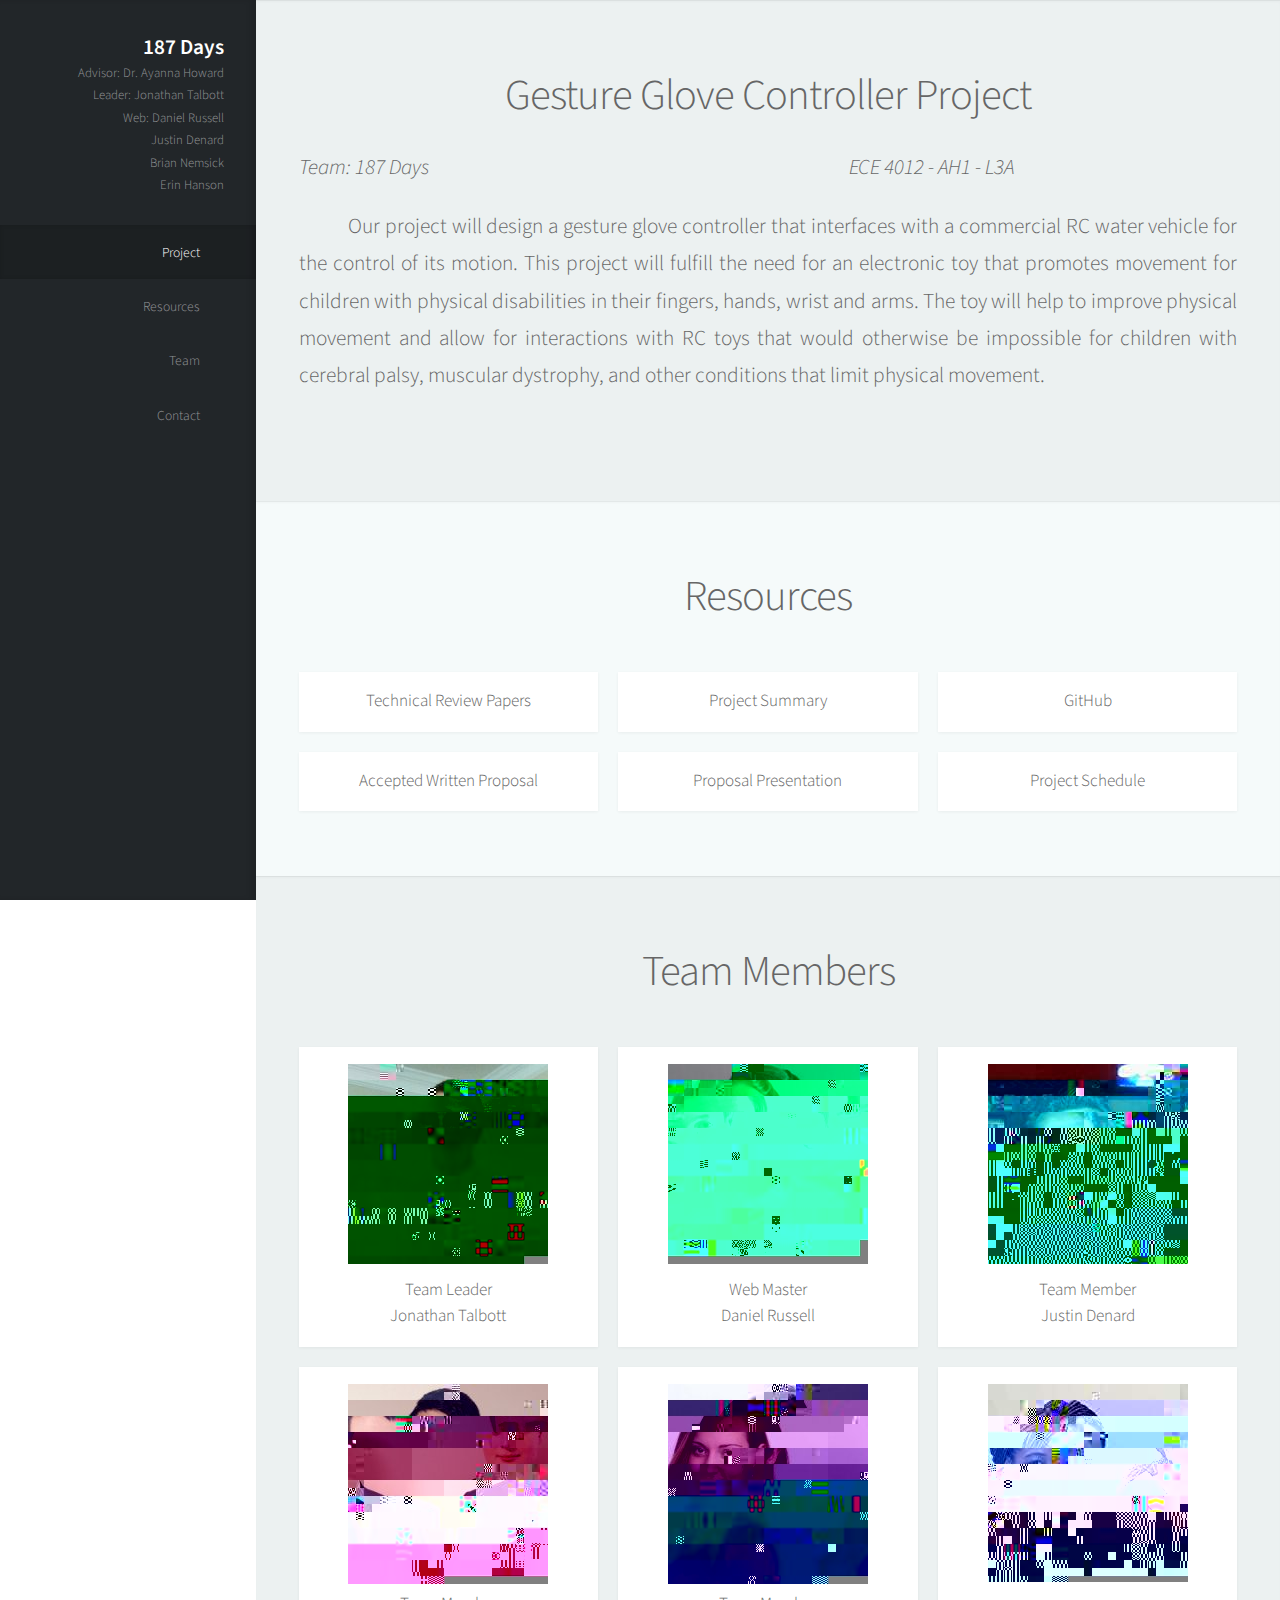
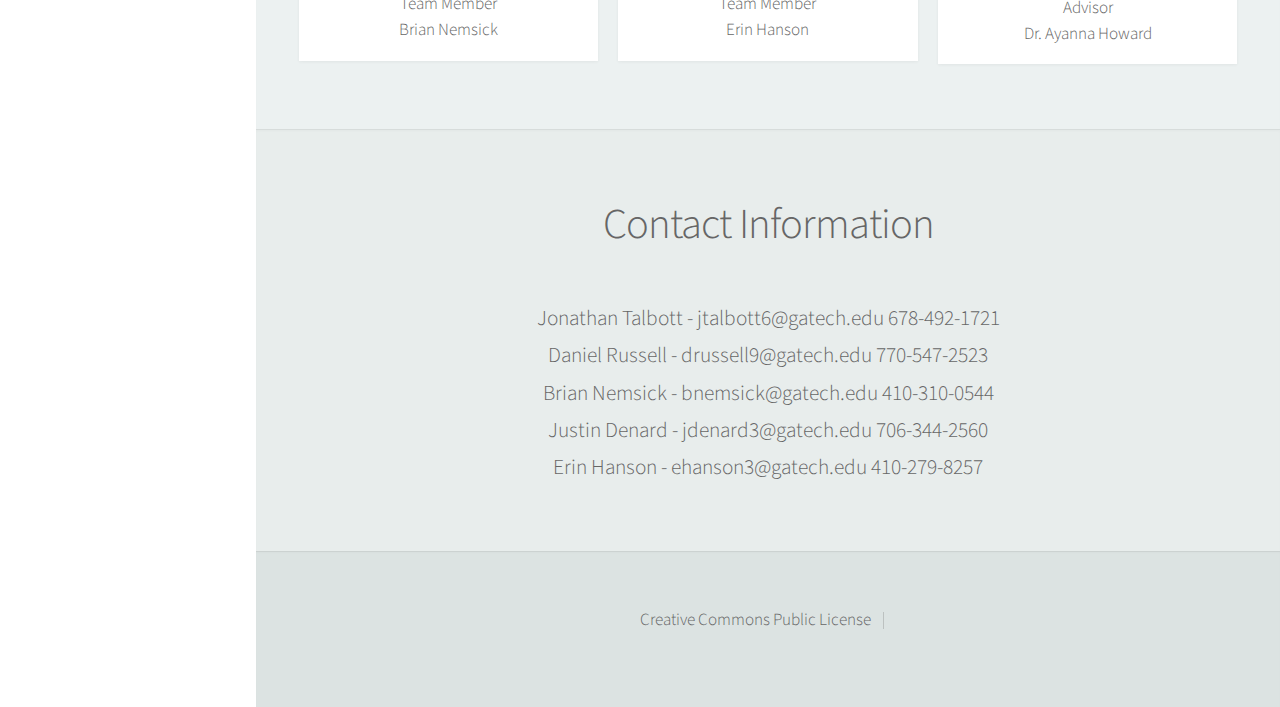
==== index.html @ 51debc7a "Actually added the website" ====
<!DOCTYPE HTML>
<!--
	Prologue by HTML5 UP
	html5up.net | @n33co
	Free for personal and commercial use under the CCA 3.0 license (html5up.net/license)
-->
<html>
	<head>
		<title>Gesture Glove Controller Project</title>
		<meta http-equiv="content-type" content="text/html; charset=utf-8" />
		<meta name="description" content="" />
		<meta name="keywords" content="" />
		<!--[if lte IE 8]><script src="css/ie/html5shiv.js"></script><![endif]-->
		<script src="js/jquery.min.js"></script>
		<script src="js/jquery.scrolly.min.js"></script>
		<script src="js/jquery.scrollzer.min.js"></script>
		<script src="js/skel.min.js"></script>
		<!--<script src="js/skel-layers.min.js"></script>-->
		<script src="js/init.js"></script>
		<noscript>
			<link rel="stylesheet" href="css/skel.css" />
			<link rel="stylesheet" href="css/style.css" />
			<link rel="stylesheet" href="css/style-wide.css" />
		</noscript>
		<!--[if lte IE 9]><link rel="stylesheet" href="css/ie/v9.css" /><![endif]-->
		<!--[if lte IE 8]><link rel="stylesheet" href="css/ie/v8.css" /><![endif]-->
	</head>
	<body>

		<!-- Header -->
			<div id="header" class="skel-layers-fixed">

			  <div class="top">

					<!-- Logo -->
			    <div id="logo">
				    <h1 id="title">187 Days</h1>
				    <p>Advisor: Dr. Ayanna Howard</p>
				    <p>Leader: Jonathan Talbott </p>				    
                    		    <p>Web: Daniel Russell</p>
				    <p>Justin Denard</p>
				    <p>Brian Nemsick</p>
				    <p>Erin Hanson </p>
				    
				    
				  </div>

					<!-- Nav -->
						<nav id="nav">
							<!--
							
								Prologue's nav expects links in one of two formats:
								
								1. Hash link (scrolls to a different section within the page)
								
								   <li><a href="#foobar" id="foobar-link" class="icon fa-whatever-icon-you-want skel-layers-ignoreHref"><span class="label">Foobar</span></a></li>

								2. Standard link (sends the user to another page/site)

								   <li><a href="http://foobar.tld" id="foobar-link" class="icon fa-whatever-icon-you-want"><span class="label">Foobar</span></a></li>
							
							-->

<!-- Here are the icons on the Left side of the webpage -->
							<ul>
							  <li><a href="#top" id="top-link" class="skel-layers-ignoreHref"><span class="icon fa-home">Project</span></a></li>
							  <li><a href="#portfolio" id="portfolio-link" class="skel-layers-ignoreHref"><span class="icon fa-th">Resources</span></a></li>
							  <li><a href="#about" id="about-link" class="skel-layers-ignoreHref"><span class="icon fa-user">Team</span></a></li>
							  <li><a href="#contact" id="contact-link" class="skel-layers-ignoreHref"><span class="icon fa-envelope">Contact</span></a></li>
							</ul>
						</nav>
						
				</div>
				

				
	</div>
			
			</div>

		<!-- Main -->
			<div id="main">

				<!-- Intro -->
			  
			  
			  <section id="top" class="three">
<div class="container">

						  <header>
						    <h2> Gesture Glove Controller Project</h2>
						    <p align="left"> <em>Team: 187 Days &nbsp; &nbsp; &nbsp; &nbsp; &nbsp; &nbsp; &nbsp; &nbsp; &nbsp; &nbsp; &nbsp; &nbsp; &nbsp; &nbsp; &nbsp; &nbsp; &nbsp; &nbsp; &nbsp; &nbsp; &nbsp; &nbsp; &nbsp; &nbsp; &nbsp; &nbsp; &nbsp; &nbsp; &nbsp; &nbsp; &nbsp; &nbsp; &nbsp; &nbsp; &nbsp; &nbsp; &nbsp; &nbsp; &nbsp; &nbsp; &nbsp; &nbsp; &nbsp; &nbsp; &nbsp; &nbsp; &nbsp; &nbsp; &nbsp; &nbsp; &nbsp; &nbsp; ECE 4012 - AH1 - L3A</em></p>
						    <p> </p>
<p align="justify"> &nbsp; &nbsp; &nbsp; &nbsp; &nbsp; Our project will design a gesture glove controller that interfaces with a commercial RC water vehicle for the control of its motion. This project will fulfill the need for an electronic toy that promotes movement for children with physical disabilities in their fingers, hands, wrist and arms. The toy will help to improve physical movement and allow for interactions with RC toys that would otherwise be impossible for children with cerebral palsy, muscular dystrophy, and other conditions that limit physical movement.<br>
						      </p>
</header>
							
							<footer> </footer>

						</div>
					</section>
					
				<!-- Portfolio -->
					<section id="portfolio" class="two">
						<div class="container">
					
							<header>
							  <h2>Resources</h2>
							</header>
<div class="row">
		  <div class="4u">
									<article class="item">
										<a href="#" class="image fit"></a>
										<header>
										  <h3><a href="https://drive.google.com/folderview?id=0B2PqvHDNSFezajJsU1FyUEF6bkk&amp;usp=sharing">Technical Review Papers</a></h3>
										</header>
		    </article>
									<article class="item">
										<a href="#" class="image fit"></a>
										<header>
										  <h3><a href="https://drive.google.com/file/d/0B2PqvHDNSFezZ1BGWVB3c1phbU0/view?usp=sharing">Accepted Written Proposal</a></h3>
										</header>
		    </article>
		</div>
        
								<div class="4u">
									<article class="item">
										<a href="#" class="image fit"></a>
										<header>
										  <h3><a href="https://drive.google.com/file/d/0B2PqvHDNSFezSDZMYTlJRGhYQVk/view?usp=sharing">Project Summary</a></h3>
										</header>
								  </article>
									<article class="item">
										<a href="#" class="image fit"></a>
										<header>
										  <h3><a href="https://drive.google.com/file/d/0B2PqvHDNSFezbE8xNEFhc2JlQVk/view?usp=sharing">Proposal Presentation</a></h3>
										</header>
								  </article>
		</div>
								<div class="4u">
									<article class="item">
										<a href="#" class="image fit"></a>
										<header>
										  <h3><a href="https://github.com/jt1841/ggc">GitHub</a></h3>
										</header>
								  </article>
									<article class="item">
										<a href="#" class="image fit"></a>
										<header>
										  <h3><a href="https://drive.google.com/file/d/0B2PqvHDNSFezNlEzVVpUY0dGNVU/view?usp=sharing">Project Schedule</a></h3>
										</header>
								  </article>
		</div>
						  </div>

					  </div>
			  </section>

				<!-- About Me -->
					<section id="about" class="three">
						<div class="container">

							<header>
							  <h2>Team Members</h2>
							</header>
							



		<!-- Team Member Introductions are done here. Here are the pictures.-->

<div class="row">
		  <div class="4u">
									<article class="item">
										<a href="#" class="image fit"></a>
										<header>
										  <img src="images/Jonathan.jpg" width="200" height="200" alt=""/>
										  <h3>Team Leader</h3>
										  <h3>Jonathan Talbott</h3>
										</header>
		    </article>
									<article class="item">
										<a href="#" class="image fit"></a>
										<header>
										  <h3><img src="images/brian.jpg" width="200" height="200" alt=""/></h3>
										<h3>Team Member</h3>  
										<h3>Brian Nemsick</h3>
										  
										</header>
		    </article>
		</div>
								<div class="4u">
								  <article class="item">
										<a href="#" class="image fit"></a>
										<header>
										  <img src="images/daniel.jpg" width="200" height="200" alt=""/>
										  <h3>Web Master</h3>
										  <h3>Daniel Russell</h3>
										</header>
								  </article>
									<article class="item">
										<a href="#" class="image fit"></a>
										<header>
										  <h3><img src="images/Erin.jpg" width="200" height="200"></h3>
										<h3> Team Member</H3>  
										<h3>Erin Hanson</h3>
										</header>
								  </article>
		</div>
								<div class="4u">
								  <article class="item">
										<a href="#" class="image fit"></a>
										<header>
										  <img src="images/Justin.jpg" width="200" height="200"/>
										<h3> Team Member</H3> 
										 <h3>Justin Denard </h3>
										</header>
								  
								</article>
									<article class="item">
										<a href="#" class="image fit"></a>
										<header>
   										<img src="images/howard.jpg" width="200" height="198" />
										<h3><a href="https://drive.google.com/file/d/0B2PqvHDNSFezNlEzVVpUY0dGNVU/view?usp=sharing">Advisor</a></h3>
										<h3><a href="https://drive.google.com/file/d/0B2PqvHDNSFezNlEzVVpUY0dGNVU/view?usp=sharing">Dr.  Ayanna Howard</a></h3>
									  </header>
								  </article>
		</div>
						  </div>










					  </div>
					</section>
			
				<!-- Contact -->
					<section id="contact" class="four">
						<div class="container">

							<header>
							  <h2>Contact Information</h2>
							</header>
							<p>Jonathan Talbott - jtalbott6@gatech.edu 678-492-1721 
							<br>Daniel Russell - drussell9@gatech.edu 770-547-2523</br>
							Brian Nemsick - bnemsick@gatech.edu 410-310-0544
							<br>Justin Denard - jdenard3@gatech.edu 706-344-2560</br>
							Erin Hanson - ehanson3@gatech.edu 410-279-8257
                            </p>
						</div>
					</section>
			
	</div>

		<!-- Footer -->
			<div id="footer">
				
				<!-- Copyright -->
					<ul class="copyright">
					  <li>Creative Commons Public License</li>
					  <li>&nbsp;</li>
					</ul>
				
			</div>

	</body>
</html>
---- css/skel.css ----
/* Resets (http://meyerweb.com/eric/tools/css/reset/ | v2.0 | 20110126 | License: none (public domain)) */

	html,body,div,span,applet,object,iframe,h1,h2,h3,h4,h5,h6,p,blockquote,pre,a,abbr,acronym,address,big,cite,code,del,dfn,em,img,ins,kbd,q,s,samp,small,strike,strong,sub,sup,tt,var,b,u,i,center,dl,dt,dd,ol,ul,li,fieldset,form,label,legend,table,caption,tbody,tfoot,thead,tr,th,td,article,aside,canvas,details,embed,figure,figcaption,footer,header,hgroup,menu,nav,output,ruby,section,summary,time,mark,audio,video{margin:0;padding:0;border:0;font-size:100%;font:inherit;vertical-align:baseline;}article,aside,details,figcaption,figure,footer,header,hgroup,menu,nav,section{display:block;}body{line-height:1;}ol,ul{list-style:none;}blockquote,q{quotes:none;}blockquote:before,blockquote:after,q:before,q:after{content:'';content:none;}table{border-collapse:collapse;border-spacing:0;}body{-webkit-text-size-adjust:none}

/* Box Model */

	*, *:before, *:after {
		-moz-box-sizing: border-box;
		-webkit-box-sizing: border-box;
		box-sizing: border-box;
	}

/* Container */

	.container {
		margin-left: auto;
		margin-right: auto;

		/* width: (containers) */
		width: 1200px;
	}

	/* Modifiers */

		/* 125% */
			.container.\31 25\25 {
				width: 100%;

				/* max-width: (containers * 1.25) */
				max-width: 1500px;

				/* min-width: (containers) */
				min-width: 1200px;
			}

		/* 75% */
			.container.\37 5\25 {

				/* width: (containers * 0.75) */
				width: 900px;

			}

		/* 50% */
			.container.\35 0\25 {

				/* width: (containers * 0.50) */
				width: 600px;

			}

		/* 25% */
			.container.\32 5\25 {

				/* width: (containers * 0.25) */
				width: 300px;

			}

/* Grid */

	.row {
		border-bottom: solid 1px transparent;
	}

	.row > * {
		float: left;
	}

	.row:after, .row:before {
		content: '';
		display: block;
		clear: both;
		height: 0;
	}

	.row.uniform > * > :first-child {
		margin-top: 0;
	}

	.row.uniform > * > :last-child {
		margin-bottom: 0;
	}

	/* Gutters */

		/* Normal */

			.row > * {
				/* padding: (gutters.horizontal) 0 0 (gutters.vertical) */
				padding: 40px 0 0 40px;
			}

			.row {
				/* margin: -(gutters.horizontal) 0 -1px -(gutters.vertical) */
				margin: -40px 0 -1px -40px;
			}

			.row.uniform > * {
				/* padding: (gutters.vertical) 0 0 (gutters.vertical) */
				padding: 40px 0 0 40px;
			}

			.row.uniform {
				/* margin: -(gutters.vertical) 0 -1px -(gutters.vertical) */
				margin: -40px 0 -1px -40px;
			}

		/* 200% */

			.row.\32 00\25 > * {
				/* padding: (gutters.horizontal) 0 0 (gutters.vertical) */
				padding: 80px 0 0 80px;
			}

			.row.\32 00\25 {
				/* margin: -(gutters.horizontal) 0 -1px -(gutters.vertical) */
				margin: -80px 0 -1px -80px;
			}

			.row.uniform.\32 00\25 > * {
				/* padding: (gutters.vertical) 0 0 (gutters.vertical) */
				padding: 80px 0 0 80px;
			}

			.row.uniform.\32 00\25 {
				/* margin: -(gutters.vertical) 0 -1px -(gutters.vertical) */
				margin: -80px 0 -1px -80px;
			}

		/* 150% */

			.row.\31 50\25 > * {
				/* padding: (gutters.horizontal) 0 0 (gutters.vertical) */
				padding: 60px 0 0 60px;
			}

			.row.\31 50\25 {
				/* margin: -(gutters.horizontal) 0 -1px -(gutters.vertical) */
				margin: -60px 0 -1px -60px;
			}

			.row.uniform.\31 50\25 > * {
				/* padding: (gutters.vertical) 0 0 (gutters.vertical) */
				padding: 60px 0 0 60px;
			}

			.row.uniform.\31 50\25 {
				/* margin: -(gutters.vertical) 0 -1px -(gutters.vertical) */
				margin: -60px 0 -1px -60px;
			}

		/* 50% */

			.row.\35 0\25 > * {
				/* padding: (gutters.horizontal) 0 0 (gutters.vertical) */
				padding: 20px 0 0 20px;
			}

			.row.\35 0\25 {
				/* margin: -(gutters.horizontal) 0 -1px -(gutters.vertical) */
				margin: -20px 0 -1px -20px;
			}

			.row.uniform.\35 0\25 > * {
				/* padding: (gutters.vertical) 0 0 (gutters.vertical) */
				padding: 20px 0 0 20px;
			}

			.row.uniform.\35 0\25 {
				/* margin: -(gutters.vertical) 0 -1px -(gutters.vertical) */
				margin: -20px 0 -1px -20px;
			}

		/* 25% */

			.row.\32 5\25 > * {
				/* padding: (gutters.horizontal) 0 0 (gutters.vertical) */
				padding: 10px 0 0 10px;
			}

			.row.\32 5\25 {
				/* margin: -(gutters.horizontal) 0 -1px -(gutters.vertical) */
				margin: -10px 0 -1px -10px;
			}

			.row.uniform.\32 5\25 > * {
				/* padding: (gutters.vertical) 0 0 (gutters.vertical) */
				padding: 10px 0 0 10px;
			}

			.row.uniform.\32 5\25 {
				/* margin: -(gutters.vertical) 0 -1px -(gutters.vertical) */
				margin: -10px 0 -1px -10px;
			}

		/* 0% */

			.row.\30 \25 > * {
				padding: 0;
			}

			.row.\30 \25 {
				margin: 0 0 -1px 0;
			}

	/* Cells */

		.\31 2u, .\31 2u\24 { width: 100%; clear: none; margin-left: 0; }
		.\31 1u, .\31 1u\24 { width: 91.6666666667%; clear: none; margin-left: 0; }
		.\31 0u, .\31 0u\24 { width: 83.3333333333%; clear: none; margin-left: 0; }
		.\39 u, .\39 u\24 { width: 75%; clear: none; margin-left: 0; }
		.\38 u, .\38 u\24 { width: 66.6666666667%; clear: none; margin-left: 0; }
		.\37 u, .\37 u\24 { width: 58.3333333333%; clear: none; margin-left: 0; }
		.\36 u, .\36 u\24 { width: 50%; clear: none; margin-left: 0; }
		.\35 u, .\35 u\24 { width: 41.6666666667%; clear: none; margin-left: 0; }
		.\34 u, .\34 u\24 { width: 33.3333333333%; clear: none; margin-left: 0; }
		.\33 u, .\33 u\24 { width: 25%; clear: none; margin-left: 0; }
		.\32 u, .\32 u\24 { width: 16.6666666667%; clear: none; margin-left: 0; }
		.\31 u, .\31 u\24 { width: 8.3333333333%; clear: none; margin-left: 0; }

		.\31 2u\24 + *,
		.\31 1u\24 + *,
		.\31 0u\24 + *,
		.\39 u\24 + *,
		.\38 u\24 + *,
		.\37 u\24 + *,
		.\36 u\24 + *,
		.\35 u\24 + *,
		.\34 u\24 + *,
		.\33 u\24 + *,
		.\32 u\24 + *,
		.\31 u\24 + * {
			clear: left;
		}

		.\-11u { margin-left: 91.6666666667% }
		.\-10u { margin-left: 83.3333333333% }
		.\-9u { margin-left: 75% }
		.\-8u { margin-left: 66.6666666667% }
		.\-7u { margin-left: 58.3333333333% }
		.\-6u { margin-left: 50% }
		.\-5u { margin-left: 41.6666666667% }
		.\-4u { margin-left: 33.3333333333% }
		.\-3u { margin-left: 25% }
		.\-2u { margin-left: 16.6666666667% }
		.\-1u { margin-left: 8.3333333333% }
---- css/style.css ----
@charset 'UTF-8';
@import url("font-awesome.min.css");
@import url("http://fonts.googleapis.com/css?family=Source+Sans+Pro:300,300italic,400,600");

/*
	Prologue by HTML5 UP
	html5up.net | @n33co
	Free for personal and commercial use under the CCA 3.0 license (html5up.net/license)
*/

/*********************************************************************************/
/* Basic                                                                         */
/*********************************************************************************/

	body
	{
		background: #fff;
	}

		body.is-loading *
		{
			-moz-transition: none !important;
			-webkit-transition: none !important;
			-o-transition: none !important;
			-ms-transition: none !important;
			transition: none !important;
			-moz-animation: none !important;
			-webkit-animation: none !important;
			-o-animation: none !important;
			-ms-animation: none !important;
			animation: none !important;
		}

	body,input,textarea,select
	{
		font-family: 'Source Sans Pro', sans-serif;
		font-size: 19pt;
		font-weight: 300;
		line-height: 1.75em;
		color: #666;
	}

	h1,h2,h3,h4,h5,h6
	{
		font-weight: 300;
		color: #666;
		line-height: 1.5em;
	}
	
		h1 a, h2 a, h3 a, h4 a, h5 a, h6 a
		{
			color: inherit;
			text-decoration: none;
		}

		h1 strong, h2 strong, h3 strong, h4 strong, h5 strong, h6 strong
		{
			color: #333;
		}
		
		h2
		{
			font-size: 2em;
			letter-spacing: -1px;
		}
		
			h2.alt
			{
				color: #666;
			}
			
			h2.alt strong
			{
				color: #666;
			}

		h3
		{
			font-size: 1.5em;
		}

	header
	{
		margin: 0 0 2em 0;
	}

		header > p
		{
			margin: 1em 0 0 0;
		}

	footer
	{
		margin: 2em 0 0 0;
	}

	strong, b
	{
		font-weight: 300;
		color: #666;
	}
	
	em, i
	{
		font-style: italic;
	}

	a
	{
		text-decoration: none;
		color: inherit;
		-moz-transition: color 0.35s ease-in-out, border-bottom-color 0.35s ease-in-out;
		-webkit-transition: color 0.35s ease-in-out, border-bottom-color 0.35s ease-in-out;
		-o-transition: color 0.35s ease-in-out, border-bottom-color 0.35s ease-in-out;
		-ms-transition: color 0.35s ease-in-out, border-bottom-color 0.35s ease-in-out;
		transition: color 0.35s ease-in-out, border-bottom-color 0.35s ease-in-out;
		outline: 0;
	}

		a:hover
		{
			color: #000000;
		}

	sub
	{
		position: relative;
		top: 0.5em;
		font-size: 0.8em;
	}
	
	sup
	{
		position: relative;
		top: -0.5em;
		font-size: 0.8em;
	}
	
	hr
	{
		border: 0;
		border-top: solid 1px #ddd;
	}
	
	blockquote
	{
		border-left: solid 0.5em #ddd;
		padding: 1em 0 1em 2em;
		font-style: italic;
	}
	
	p, ul, ol, dl, table
	{
		margin-bottom: 2em;
	}

	br.clear
	{
		clear: both;
	}

	/* Sections/Article */
	
		section,
		article
		{
			margin-bottom: 3em;
		}
		
			section > :last-child,
			article > :last-child,
			section > .container > :last-child,
			article > .container > :last-child
			{
				margin-bottom: 0;
			}

			section:last-child,
			article:last-child
			{
				margin-bottom: 0;
			}

			.row > section,
			.row > article
			{
				margin-bottom: 0;
			}

	/* Image */

		.image
		{
			display: inline-block;
			border: 0;
		}
		
			.image img
			{
				display: block;
				width: 100%;
			}
			
			.image.avatar48
			{
				width: 48px;
				height: 48px;
				background: #f00;
			}
			
				.image.avatar48 img
				{
					width: 48px;
					height: 48px;
				}

			.image.fit
			{
				display: block;
				width: 100%;
			}
			
			.image.featured
			{
				display: block;
				width: 100%;
				margin: 0 0 2em 0;
			}
			
			.image.left
			{
				float: left;
				margin: 0 2em 2em 0;
			}
			
			.image.centered
			{
				display: block;
				margin: 0 0 2em 0;
			}

				.image.centered img
				{
					margin: 0 auto;
					width: auto;
				}

	/* List */

		ul
		{
		}

			ul.default
			{
				list-style: disc;
				padding-left: 1em;
			}
			
				ul.default li
				{
					padding-left: 0.5em;
				}		

			ul.icons
			{
				cursor: default;
			}	
			
				ul.icons li
				{
					display: inline-block;
				}
				
					ul.icons a
					{
						display: inline-block;
						width: 2em;
						height: 2em;
						line-height: 2em;
						text-align: center;
						border: 0;
					}

		ol
		{
		}
		
			ol.default
			{
				list-style: decimal;
				padding-left: 1.25em;
			}

				ol.default li
				{
					padding-left: 0.25em;
				}

	/* Form */

		form
		{
		}
		
			form label
			{
				display: block;
				text-align: left;
				margin-bottom: 0.5em;
			}
		
			form input[type="text"],
			form input[type="email"],
			form input[type="password"],
			form select,
			form textarea
			{
				position: relative;
				-webkit-appearance: none;
				display: block;
				border: 0;
				outline: 0;
				background: #fff;
				background: rgba(255,255,255,0.75);
				width: 100%;
				border-radius: 0.35em;
				padding: 0.75em 1em 0.75em 1em;
				box-shadow: inset 0 0.1em 0.1em 0 rgba(0,0,0,0.05);
				border: solid 1px rgba(0,0,0,0.15);
				-moz-transition: all 0.35s ease-in-out;
				-webkit-transition: all 0.35s ease-in-out;
				-o-transition: all 0.35s ease-in-out;
				-ms-transition: all 0.35s ease-in-out;
				transition: all 0.35s ease-in-out;
			}

				form input[type="text"],
				form input[type="email"],
				form input[type="password"],
				form select
				{
					line-height: 1.25em;
				}

				form input[type="text"]:focus,
				form input[type="email"]:focus,
				form input[type="password"]:focus,
				form select:focus,
				form textarea:focus
				{
					box-shadow: 0 0 2px 1px #8ebebc;
					background: #fff;
				}
				
				form textarea
				{
					min-height: 14em;
				}

				form .formerize-placeholder
				{
					color: #555 !important;
				}

				form ::-webkit-input-placeholder
				{
					color: #555 !important;
				}

				form :-moz-placeholder
				{
					color: #555 !important;
				}

				form ::-moz-placeholder
				{
					color: #555 !important;
				}

				form :-ms-input-placeholder
				{
					color: #555 !important;
				}

				form ::-moz-focus-inner
				{
					border: 0;
				}
			
	/* Table */
	
		table
		{
			width: 100%;
		}
		
			table.default
			{
				width: 100%;
				text-align: left;
			}
			
				table.default tbody tr:nth-child(2n+2)
				{
					background: #f4f4f4;
				}
				
				table.default td
				{
					padding: 0.5em 1em 0.5em 1em;
				}
				
				table.default th
				{
					text-align: left;
					padding: 0.5em 1em 0.5em 1em;
					color: #fff;
					background: #222729 url('images/overlay.png');
				}
			
				table.default thead
				{
					background: #444;
					color: #fff;
				}
				
				table.default tfoot
				{
					background: #eee;
				}
				
				table.default tbody
				{
				}

	/* Button */
		
		input[type="button"],
		input[type="submit"],
		input[type="reset"],
		.button
		{
			position: relative;
			display: inline-block;
			border-radius: 0.35em;
			color: #fff !important;
			text-decoration: none;
			padding: 0.75em 2.5em 0.75em 2.5em;
			background-color: #8ebebc;
			border: 0;
			cursor: pointer;
			background-image: -moz-linear-gradient(top, rgba(0,0,0,0), rgba(0,0,0,0.15)), url('images/overlay.png');
			background-image: -webkit-linear-gradient(top, rgba(0,0,0,0), rgba(0,0,0,0.15)), url('images/overlay.png');
			background-image: -o-linear-gradient(top, rgba(0,0,0,0), rgba(0,0,0,0.15)), url('images/overlay.png');
			background-image: -ms-linear-gradient(top, rgba(0,0,0,0), rgba(0,0,0,0.15)), url('images/overlay.png');
			background-image: linear-gradient(top, rgba(0,0,0,0), rgba(0,0,0,0.15)), url('images/overlay.png');			
			-moz-transition: background-color 0.35s ease-in-out;
			-webkit-transition: background-color 0.35s ease-in-out;
			-o-transition: background-color 0.35s ease-in-out;
			-ms-transition: background-color 0.35s ease-in-out;
			transition: background-color 0.35s ease-in-out;
		}

			input[type="button"]:hover,
			input[type="submit"]:hover,
			input[type="reset"]:hover,
			.button:hover
			{
				background-color: #9ececc;
			}
			
			input[type="button"]:active,
			input[type="submit"]:active,
			input[type="reset"]:active,
			.button:active
			{
				background-color: #7eaeac;
			}
		
	/* Item */
	
		.item
		{
			box-shadow: 0 0.05em 0.15em 0 rgba(0,0,0,0.05);
			margin-bottom: 40px;
		}
		
			.item header
			{
				background: #fff;
				margin: 0;
				padding: 1em 0 1em 0;
				font-size: 0.8em;
			}

				.item header h3
				{
					font-size: 1em;
				}

/*********************************************************************************/
/* Icons                                                                         */
/*********************************************************************************/

	.icon {
		text-decoration: none;
	}

		.icon:before {
			display: inline-block;
			font-family: FontAwesome;
			font-size: 1.25em;
			text-decoration: none;
			font-style: normal;
			font-weight: normal;
			line-height: 1;
			-webkit-font-smoothing:antialiased;
			-moz-osx-font-smoothing:grayscale;
		}
		
		.icon > .label {
			display: none;
		}

/*********************************************************************************/
/* Header                                                                        */
/*********************************************************************************/
	
	#header
	{
		position: fixed;
		top: 0;
		left: 0;
		width: 375px;
		height: 100%;
		color: #fff;
		background: #222629 url('images/overlay.png');
		box-shadow: inset -0.25em 0 0.25em 0 rgba(0,0,0,0.1);
		text-align: right;
	}
	
		#header .top
		{
			position: absolute;
			left: 0;
			top: 0;
			width: 100%;
		}
	
		#header .bottom
		{
			position: absolute;
			left: 0;
			bottom: 0;
			width: 100%;
		}

		#header .icons
		{
			font-size: 0.8em;
			margin: 0 0 1em 0;
			text-align: center;
		}
		
			#header .icons a
			{
				color: #41484c;
				-moz-transition: color 0.35s ease-in-out;
				-webkit-transition: color 0.35s ease-in-out;
				-o-transition: color 0.35s ease-in-out;
				-ms-transition: color 0.35s ease-in-out;
				transition: color 0.35s ease-in-out;
			}
			
				#header .icons a:hover
				{
					color: #fff;
				}

	#logo
	{
		position: relative;
		margin: 1.75em 1.5em 1.5em 1.5em;
		min-height: 48px;
		cursor: default;
	}
	
		#logo h1
		{
			position: relative;
			color: #fff;
			font-weight: 600;
			font-size: 1em;
			line-height: 1em;
		}
	
		#logo p
		{
			position: relative;
			display: block;
			font-size: 0.6em;
			color: rgba(255,255,255,0.5);
			line-height: 1.25em;
			margin: 0.5em 0 0 0;
		}
		
		#logo .image
		{
			position: absolute;
			left: 0;
			top: 0;
		}
	
	#nav
	{
	}
	
		#nav ul
		{
		}
		
			#nav ul li
			{
			}
			
				#nav ul li a
				{
					display: block;
					padding: 0.5em 1.5em 0.5em 1.5em;
					color: rgba(255,255,255,0.5);
					text-decoration: none;
					outline: 0;
					border: 0;
					-moz-transition: none;
					-webkit-transition: none;
					-o-transition: none;
					-ms-transition: none;
					transition: none;
				}
				
					#nav ul li a span
					{
						position: relative;
						display: block;
						font-size: 0.8em;
					}
					
						#nav ul li a span:before
						{
							position: absolute;
							left: 0;
							color: #41484c;
							text-align: center;
							width: 1.25em;
							line-height: 1.75em;
						}

					#nav ul li a.active
					{
						background: rgba(0,0,0,0.15);
						box-shadow: inset 0 0 0.25em 0 rgba(0,0,0,0.125);
						color: #fff;
					}

						#nav ul li a.active span
						{
						}

							#nav ul li a.active span:before
							{
								color: #ffffff;
							}

/*********************************************************************************/
/* Footer                                                                        */
/*********************************************************************************/
	
	#footer
	{
		margin-left: 375px;
		text-align: center;
		background-color: #dce3e2;
		padding: 3em 0 4em 0;
		box-shadow: inset 0 1px 0 0 rgba(0,0,0,0.05), inset 0 0.1em 0.1em 0 rgba(0,0,0,0.025);
		font-size: 0.8em;
	}

		#footer .copyright
		{
			cursor: default;
			margin: 0;
		}
			
			#footer .copyright li
			{
				display: inline-block;
				line-height: 1em;
				border-left: solid 1px rgba(128,128,128,0.35);
				padding: 0 0 0 0.5em;
				margin: 0 0 0 0.5em;
			}
			
			#footer .copyright li:first-child
			{
				border-left: 0;
				padding-left: 0;
				margin-left: 0;
			}

/*********************************************************************************/
/* Main                                                                          */
/*********************************************************************************/

	#main
	{
		margin-left: 375px;
	}
	
		#main > section
		{
			margin: 0;
			overflow: hidden;
			padding: 4em 0;
			box-shadow: inset 0 1px 0 0 rgba(0,0,0,0.05), inset 0 0.1em 0.1em 0 rgba(0,0,0,0.025);
			text-align: center;
			/*background-image: url('images/overlay.png');*/
		}

			#main > section.dark
			{
				color: #ddd;
				color: rgba(255,255,255,0.75);
			}

				#main > section.dark h2,
				#main > section.dark h3,
				#main > section.dark h4,
				#main > section.dark h5,
				#main > section.dark h6
				{
					color: inherit;
				}

				#main > section.dark strong,
				#main > section.dark a
				{
					color: #fff;
					border-color: inherit;
				}

					#main > section.dark a:hover
					{
						border-bottom-color: rgba(255,255,255,0);
					}

			#main > section.cover
			{
				padding: 6em 0;
				background-size: cover;
				background-position: center center;
			}
		
			#main > section.one
			{
				background-color: #ecf1f1;
				/*background-image: url('../images/banner.jpg');*/
			}

			#main > section.two
			{
				background-color: #f5fafa;
			}
		
			#main > section.three
			{
				background-color: #ecf1f1;
			}
		
			#main > section.four
			{
				background-color: #e8edec;
			}
---- css/style-wide.css ----
/*
	Prologue by HTML5 UP
	html5up.net | @n33co
	Free for personal and commercial use under the CCA 3.0 license (html5up.net/license)
*/

/*********************************************************************************/
/* Basic                                                                         */
/*********************************************************************************/

	body,input,textarea,select
	{
		font-size: 17pt;
	}
	
/*********************************************************************************/
/* Header                                                                        */
/*********************************************************************************/

	#header
	{
		width: 300px;
	}
	
/*********************************************************************************/
/* Footer                                                                        */
/*********************************************************************************/

	#footer
	{
		margin-left: 300px;
	}
	
/*********************************************************************************/
/* Main                                                                          */
/*********************************************************************************/

	#main
	{
		margin-left: 300px;
	}
---- css/ie/v9.css ----
/*
	Prologue by HTML5 UP
	html5up.net | @n33co
	Free for personal and commercial use under the CCA 3.0 license (html5up.net/license)
*/

/*********************************************************************************/
/* Basic                                                                         */
/*********************************************************************************/

	/* Button */
		
		input[type="button"],
		input[type="submit"],
		input[type="reset"],
		.button
		{
			background-image: url('images/grad0-15.svg');
		}
---- css/ie/v8.css ----
/*
	Prologue by HTML5 UP
	html5up.net | @n33co
	Free for personal and commercial use under the CCA 3.0 license (html5up.net/license)
*/

/*********************************************************************************/
/* Basic                                                                         */
/*********************************************************************************/

	/* Section/Article */

		section,
		article
		{
		}
		
			section > .last-child,
			article > .last-child
			{
				margin-bottom: 0;
			}

			section.last-child,
			article.last-child
			{
				margin-bottom: 0;
			}

	/* Form */

		form
		{
		}
		
			form input[type="text"],
			form input[type="email"],
			form input[type="password"],
			form select,
			form textarea
			{
				-ms-behavior: url('css/ie/PIE.htc');
			}
			
	/* Button */
		
		input[type="button"],
		input[type="submit"],
		input[type="reset"],
		.button
		{
			-ms-behavior: url('css/ie/PIE.htc');
		}

/*********************************************************************************/
/* Header                                                                        */
/*********************************************************************************/

	#nav
	{
	}
	
		#nav ul
		{
		}
		
			#nav ul li
			{
			}
			
				#nav ul li a
				{
					color: #888;
				}

					#nav ul li a.active
					{
						background: #1C2022;
					}

/*********************************************************************************/
/* Main                                                                          */
/*********************************************************************************/

	#main
	{
	}

		#main > section
		{
		}
		
			#main > section.cover
			{
				background-position: auto;
				-ms-behavior: url('css/ie/backgroundsize.min.htc');
			}

/*********************************************************************************/
/* Side Panel                                                                    */
/*********************************************************************************/

	#sidePanelToggle
	{
	}
	
		#sidePanelToggle .toggle
		{
			background-color: #888;
		}
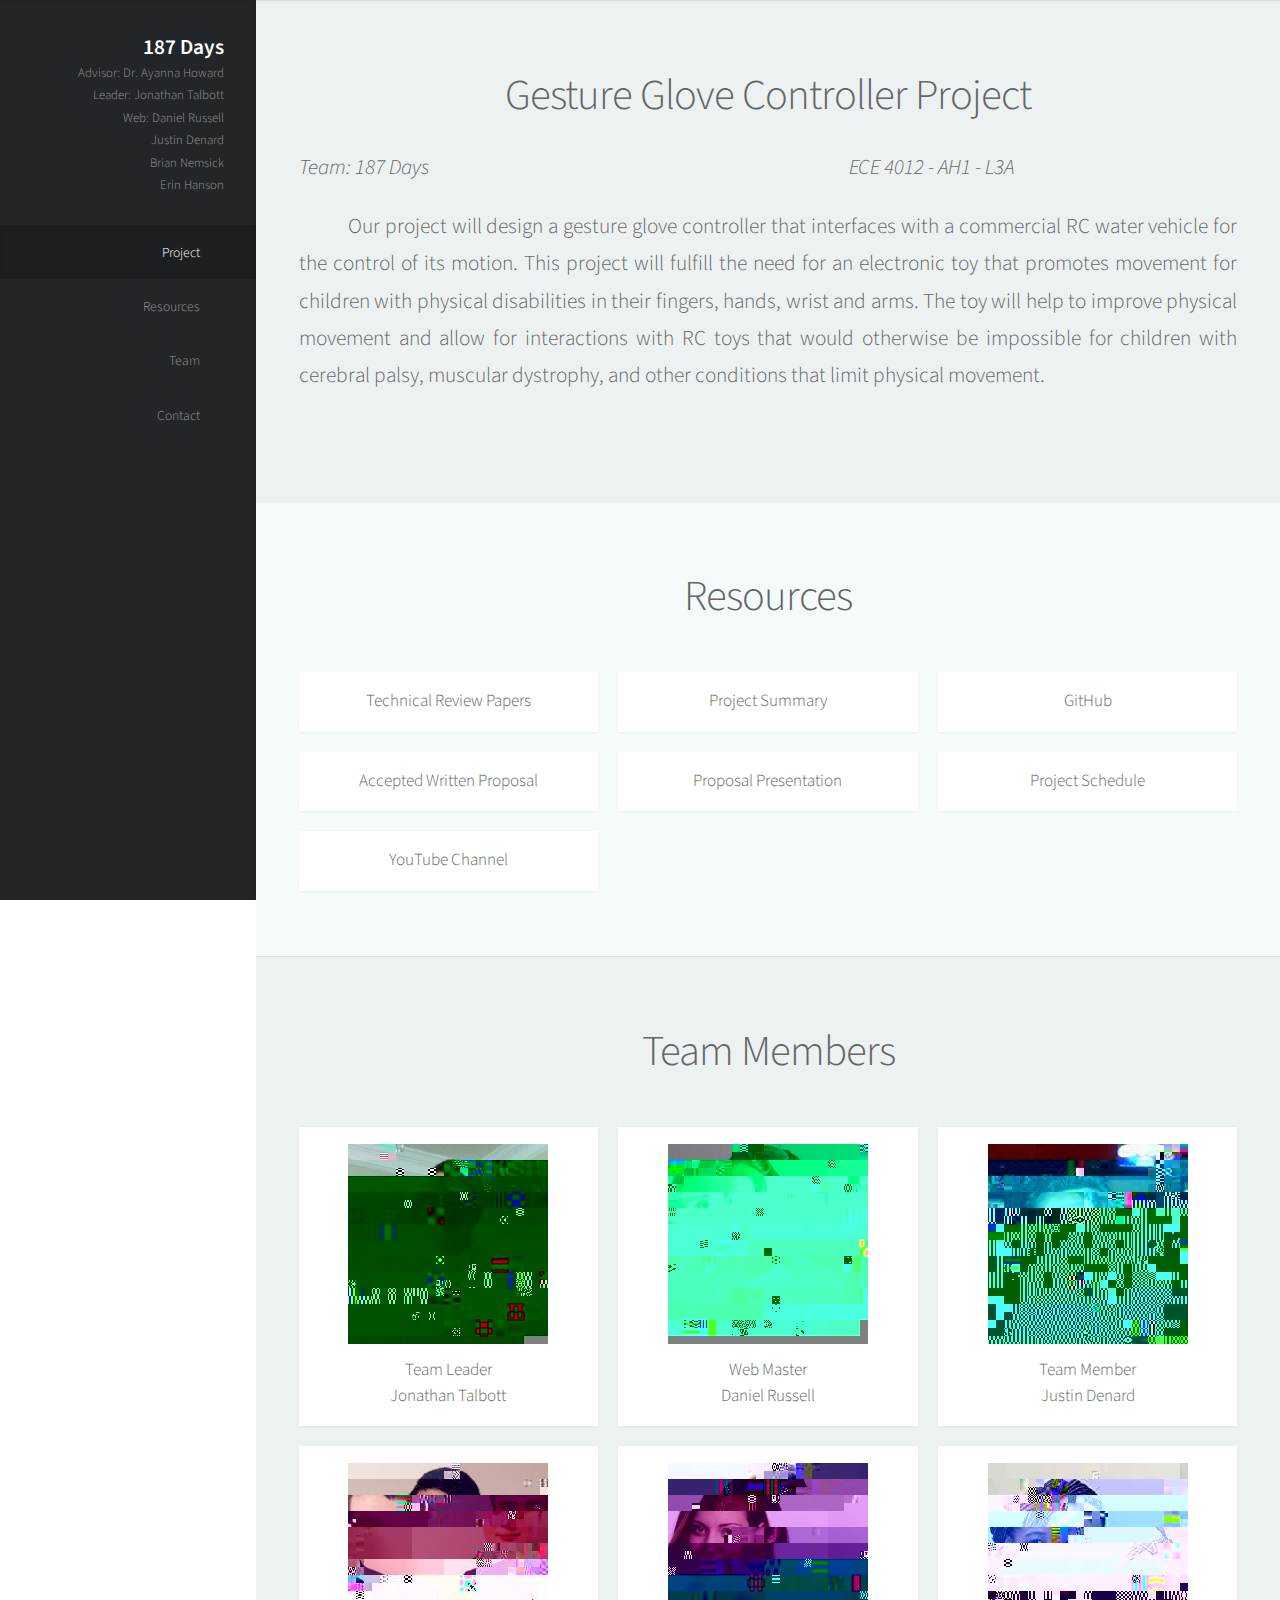
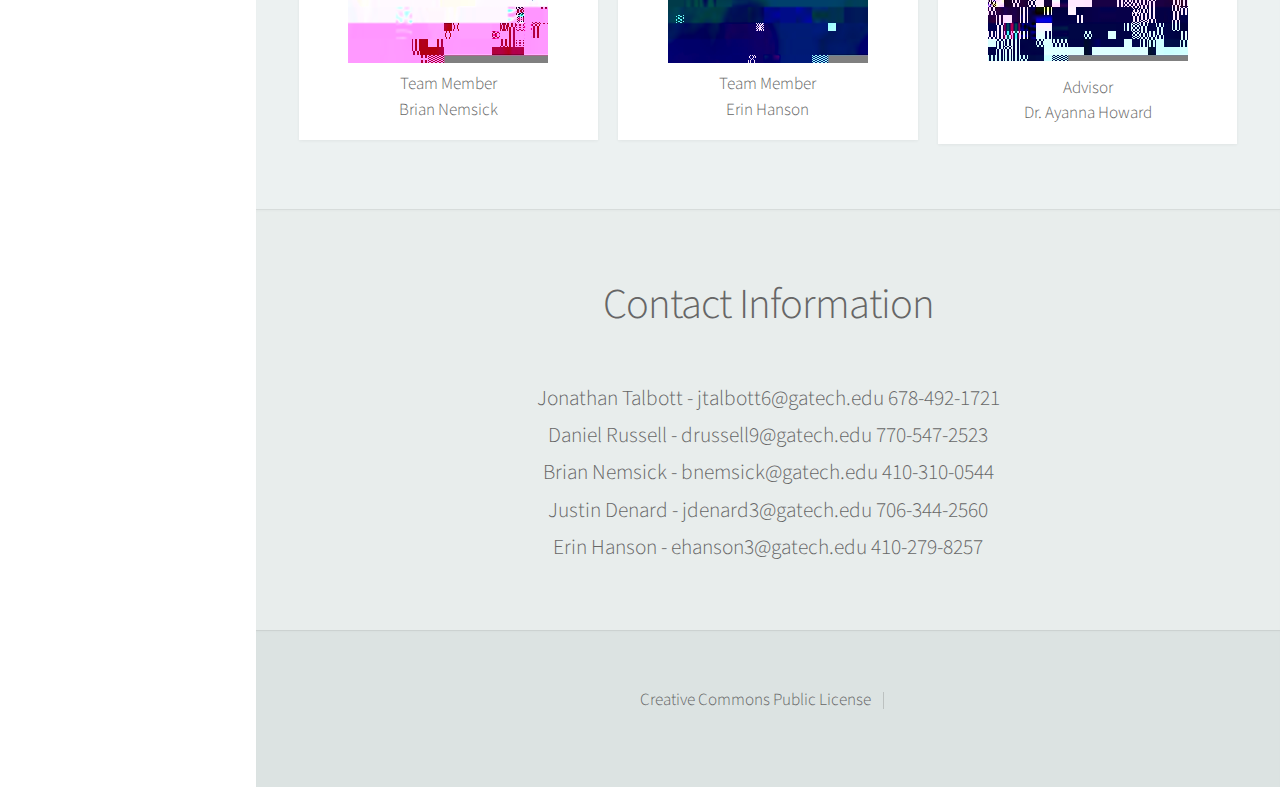
==== commit 6969fe8c: "Added the YouTube link." ====
--- a/index.html
+++ b/index.html
@@ -108,52 +108,68 @@
 							  <h2>Resources</h2>
 							</header>
 <div class="row">
+	<!-- Technical Review Papers -->
 		  <div class="4u">
-									<article class="item">
-										<a href="#" class="image fit"></a>
-										<header>
-										  <h3><a href="https://drive.google.com/folderview?id=0B2PqvHDNSFezajJsU1FyUEF6bkk&amp;usp=sharing">Technical Review Papers</a></h3>
-										</header>
-		    </article>
-									<article class="item">
-										<a href="#" class="image fit"></a>
-										<header>
-										  <h3><a href="https://drive.google.com/file/d/0B2PqvHDNSFezZ1BGWVB3c1phbU0/view?usp=sharing">Accepted Written Proposal</a></h3>
-										</header>
-		    </article>
-		</div>
-        
-								<div class="4u">
-									<article class="item">
-										<a href="#" class="image fit"></a>
-										<header>
-										  <h3><a href="https://drive.google.com/file/d/0B2PqvHDNSFezSDZMYTlJRGhYQVk/view?usp=sharing">Project Summary</a></h3>
-										</header>
-								  </article>
-									<article class="item">
-										<a href="#" class="image fit"></a>
-										<header>
-										  <h3><a href="https://drive.google.com/file/d/0B2PqvHDNSFezbE8xNEFhc2JlQVk/view?usp=sharing">Proposal Presentation</a></h3>
-										</header>
-								  </article>
-		</div>
-								<div class="4u">
-									<article class="item">
-										<a href="#" class="image fit"></a>
-										<header>
-										  <h3><a href="https://github.com/jt1841/ggc">GitHub</a></h3>
-										</header>
-								  </article>
-									<article class="item">
-										<a href="#" class="image fit"></a>
-										<header>
-										  <h3><a href="https://drive.google.com/file/d/0B2PqvHDNSFezNlEzVVpUY0dGNVU/view?usp=sharing">Project Schedule</a></h3>
-										</header>
-								  </article>
-		</div>
-						  </div>
-
-					  </div>
+		<article class="item">
+		<a href="#" class="image fit"></a>
+		<header>
+		<h3><a href="https://drive.google.com/folderview?id=0B2PqvHDNSFezajJsU1FyUEF6bkk&amp;usp=sharing">Technical Review Papers</a></h3>
+	<!-- Proposal Link -->
+		</header>
+		    </article>
+		<article class="item">
+		<a href="#" class="image fit"></a>
+		<header>
+	     <h3><a href="https://drive.google.com/file/d/0B2PqvHDNSFezZ1BGWVB3c1phbU0/view?usp=sharing">Accepted Written Proposal</a></h3>
+		</header>
+	<!-- Youtube Button -->	
+		    </article>
+		</article>
+		<article class="item">
+		<a href="#" class="image fit"></a>
+		<header>
+		<h3><a href="https://www.youtube.com/channel/UCFpbet66lmreWyTbybbhoKwQ">YouTube Channel</a></h3>
+		</header>
+		</article>
+		</div>
+        <!-- here starts the second column -->
+		<div class="4u">
+	<!-- Project Summary -->	
+		<article class="item">
+		<a href="#" class="image fit"></a>
+		<header>
+		<h3><a href="https://drive.google.com/file/d/0B2PqvHDNSFezSDZMYTlJRGhYQVk/view?usp=sharing">Project Summary</a></h3>
+	<!-- Proposal Presentation -->
+		</header>
+		</article>
+		<article class="item">
+		<a href="#" class="image fit"></a>
+		<header>
+		  <h3><a href="https://drive.google.com/file/d/0B2PqvHDNSFezbE8xNEFhc2JlQVk/view?usp=sharing">Proposal Presentation</a></h3>
+	<!-- 3rd column starts here -->	
+		</header>
+		</article>
+		</div>
+		<div class="4u">
+		<article class="item">
+		<a href="#" class="image fit"></a>
+	<!-- Github link -->
+		<header>
+		  <h3><a href="https://github.com/jt1841/ggc">GitHub</a></h3>
+	<!-- Project Schedule -->
+		</header>
+		</article>
+		<article class="item">
+		<a href="#" class="image fit"></a>
+		<header>
+		 <h3><a href="https://drive.google.com/file/d/0B2PqvHDNSFezNlEzVVpUY0dGNVU/view?usp=sharing">Project Schedule</a></h3>
+		
+		</header>
+		  </article>
+		</div>
+		 </div>
+
+		</div>
 			  </section>
 
 				<!-- About Me -->
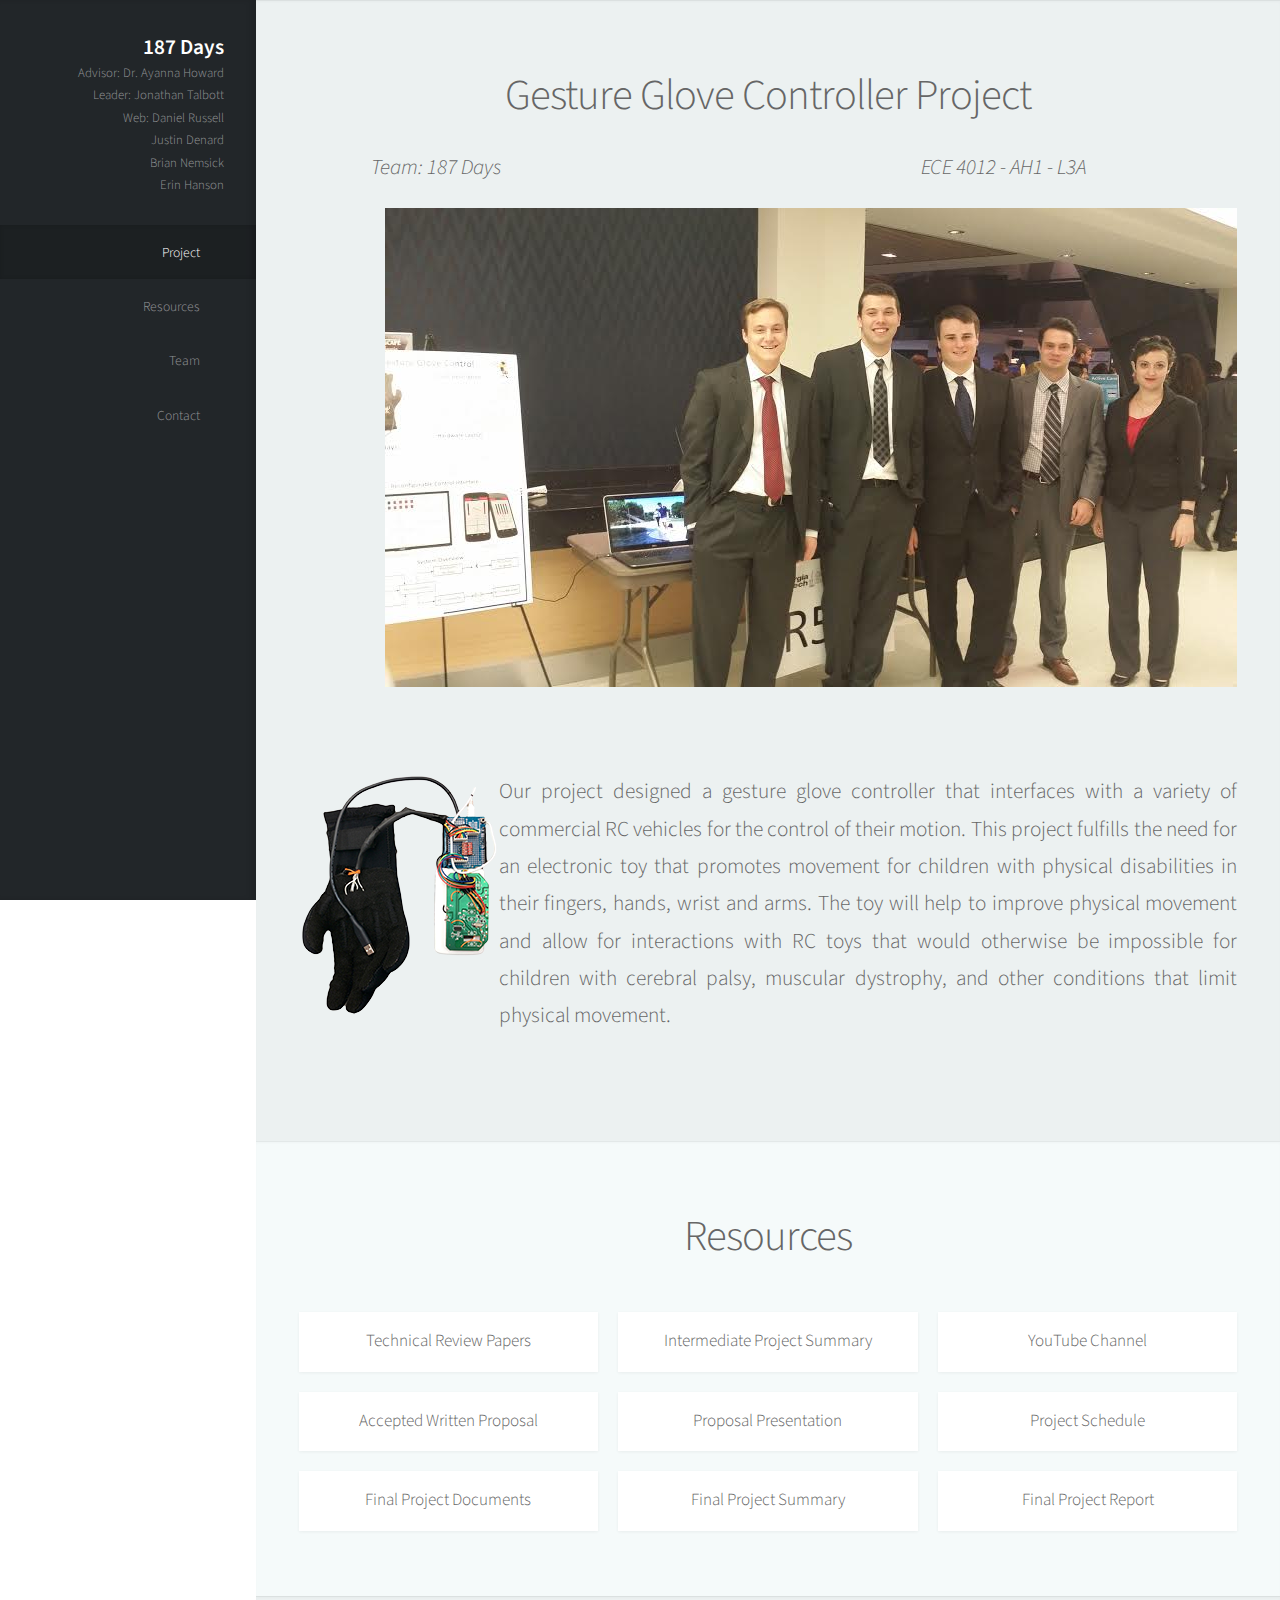
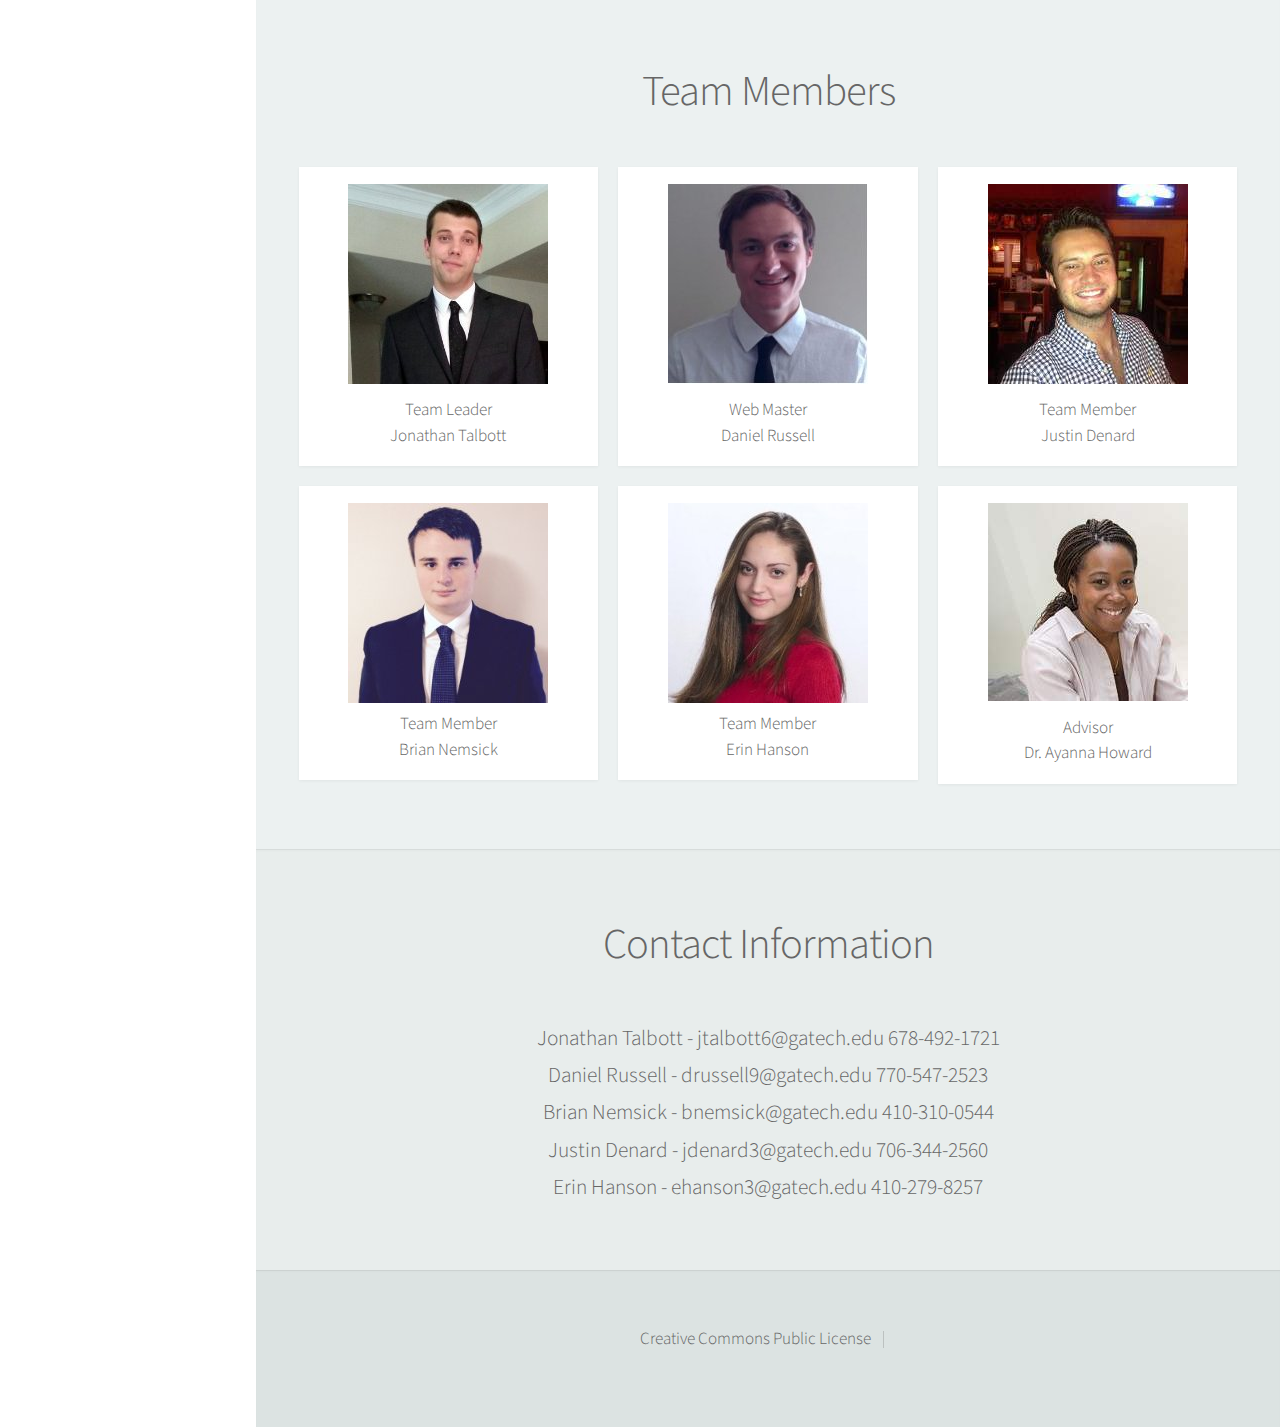
==== commit 45600a6e: "Final" ====
--- a/index.html
+++ b/index.html
@@ -87,17 +87,19 @@
 			  <section id="top" class="three">
 <div class="container">
 
-						  <header>
+	  <header>
 						    <h2> Gesture Glove Controller Project</h2>
-						    <p align="left"> <em>Team: 187 Days &nbsp; &nbsp; &nbsp; &nbsp; &nbsp; &nbsp; &nbsp; &nbsp; &nbsp; &nbsp; &nbsp; &nbsp; &nbsp; &nbsp; &nbsp; &nbsp; &nbsp; &nbsp; &nbsp; &nbsp; &nbsp; &nbsp; &nbsp; &nbsp; &nbsp; &nbsp; &nbsp; &nbsp; &nbsp; &nbsp; &nbsp; &nbsp; &nbsp; &nbsp; &nbsp; &nbsp; &nbsp; &nbsp; &nbsp; &nbsp; &nbsp; &nbsp; &nbsp; &nbsp; &nbsp; &nbsp; &nbsp; &nbsp; &nbsp; &nbsp; &nbsp; &nbsp; ECE 4012 - AH1 - L3A</em></p>
+						    <p align="left"> <em> &nbsp; &nbsp; &nbsp; &nbsp; &nbsp; &nbsp; &nbsp; &nbsp; &nbsp; Team: 187 Days &nbsp; &nbsp; &nbsp; &nbsp; &nbsp; &nbsp; &nbsp; &nbsp; &nbsp; &nbsp; &nbsp; &nbsp; &nbsp; &nbsp; &nbsp; &nbsp; &nbsp; &nbsp; &nbsp; &nbsp; &nbsp; &nbsp; &nbsp; &nbsp; &nbsp; &nbsp; &nbsp; &nbsp; &nbsp; &nbsp; &nbsp; &nbsp; &nbsp; &nbsp; &nbsp; &nbsp; &nbsp; &nbsp; &nbsp; &nbsp; &nbsp; &nbsp; &nbsp; &nbsp; &nbsp; &nbsp; &nbsp; &nbsp; &nbsp; &nbsp; &nbsp; &nbsp; ECE 4012 - AH1 - L3A</em></p>
 						    <p> </p>
-<p align="justify"> &nbsp; &nbsp; &nbsp; &nbsp; &nbsp; Our project will design a gesture glove controller that interfaces with a commercial RC water vehicle for the control of its motion. This project will fulfill the need for an electronic toy that promotes movement for children with physical disabilities in their fingers, hands, wrist and arms. The toy will help to improve physical movement and allow for interactions with RC toys that would otherwise be impossible for children with cerebral palsy, muscular dystrophy, and other conditions that limit physical movement.<br>
-						      </p>
-</header>
-							
-							<footer> </footer>
-
-						</div>
+                            <img src="images/team.jpg" width="852" height="479" alt="" img style="float:right"/>
+        <p align="justify">&nbsp;</p><p align="justify">&nbsp;</p><p align="justify">&nbsp;</p><p align="justify">&nbsp;</p><p align="justify">&nbsp;</p><p align="justify">&nbsp;</p><p align="justify">&nbsp; &nbsp; &nbsp; &nbsp; &nbsp; &nbsp; &nbsp; &nbsp; &nbsp; &nbsp; &nbsp; &nbsp;</p><p align="justify">&nbsp;</p>
+<br>
+	  </header>
+	  <img src="images/glove.png" width="200" height="243" style="float:left">
+	  <p align="justify"> Our project designed a gesture glove controller that interfaces with a variety of commercial RC vehicles for the control of their motion. This project fulfills the need for an electronic toy that promotes movement for children with physical disabilities in their fingers, hands, wrist and arms. The toy will help to improve physical movement and allow for interactions with RC toys that would otherwise be impossible for children with cerebral palsy, muscular dystrophy, and other conditions that limit physical movement.</p>
+	  <footer> </footer>
+
+				</div>
 					</section>
 					
 				<!-- Portfolio -->
@@ -128,7 +130,7 @@
 		<article class="item">
 		<a href="#" class="image fit"></a>
 		<header>
-		<h3><a href="https://www.youtube.com/channel/UCFpbet66lmreWyTbybbhoKwQ">YouTube Channel</a></h3>
+		<h3><a href="https://drive.google.com/folderview?id=0B2PqvHDNSFezd2YyYk9PT1ktZjQ&usp=sharing">Final Project Documents</a></h3>
 		</header>
 		</article>
 		</div>
@@ -138,7 +140,7 @@
 		<article class="item">
 		<a href="#" class="image fit"></a>
 		<header>
-		<h3><a href="https://drive.google.com/file/d/0B2PqvHDNSFezSDZMYTlJRGhYQVk/view?usp=sharing">Project Summary</a></h3>
+		<h3><a href="https://drive.google.com/file/d/0B2PqvHDNSFezSDZMYTlJRGhYQVk/view?usp=sharing">Intermediate Project Summary</a></h3>
 	<!-- Proposal Presentation -->
 		</header>
 		</article>
@@ -146,16 +148,22 @@
 		<a href="#" class="image fit"></a>
 		<header>
 		  <h3><a href="https://drive.google.com/file/d/0B2PqvHDNSFezbE8xNEFhc2JlQVk/view?usp=sharing">Proposal Presentation</a></h3>
-	<!-- 3rd column starts here -->	
-		</header>
-		</article>
-		</div>
+		</header>
+		</article>
+        		<article class="item">
+		<a href="#" class="image fit"></a>
+		<header>
+		<h3><a href="https://drive.google.com/file/d/0B2PqvHDNSFezaXRWeDU2LU9mSEU/view?usp=sharing">Final Project Summary</a></h3>
+		</header>
+		</article>
+		</div>
+        <!-- 3rd column starts here -->	
 		<div class="4u">
 		<article class="item">
 		<a href="#" class="image fit"></a>
 	<!-- Github link -->
 		<header>
-		  <h3><a href="https://github.com/jt1841/ggc">GitHub</a></h3>
+		  <h3><a href="https://www.youtube.com/channel/UCFpbet66lmreWyTbybbhoKw">YouTube Channel</a></h3>
 	<!-- Project Schedule -->
 		</header>
 		</article>
@@ -163,6 +171,14 @@
 		<a href="#" class="image fit"></a>
 		<header>
 		 <h3><a href="https://drive.google.com/file/d/0B2PqvHDNSFezNlEzVVpUY0dGNVU/view?usp=sharing">Project Schedule</a></h3>
+		
+		</header>
+		  </article>
+          
+        		<article class="item">
+		<a href="#" class="image fit"></a>
+		<header>
+		 <h3><a href="https://drive.google.com/file/d/0B2PqvHDNSFezUFppMkY1RXM2d1E/view?usp=sharing">Final Project Report</a></h3>
 		
 		</header>
 		  </article>
